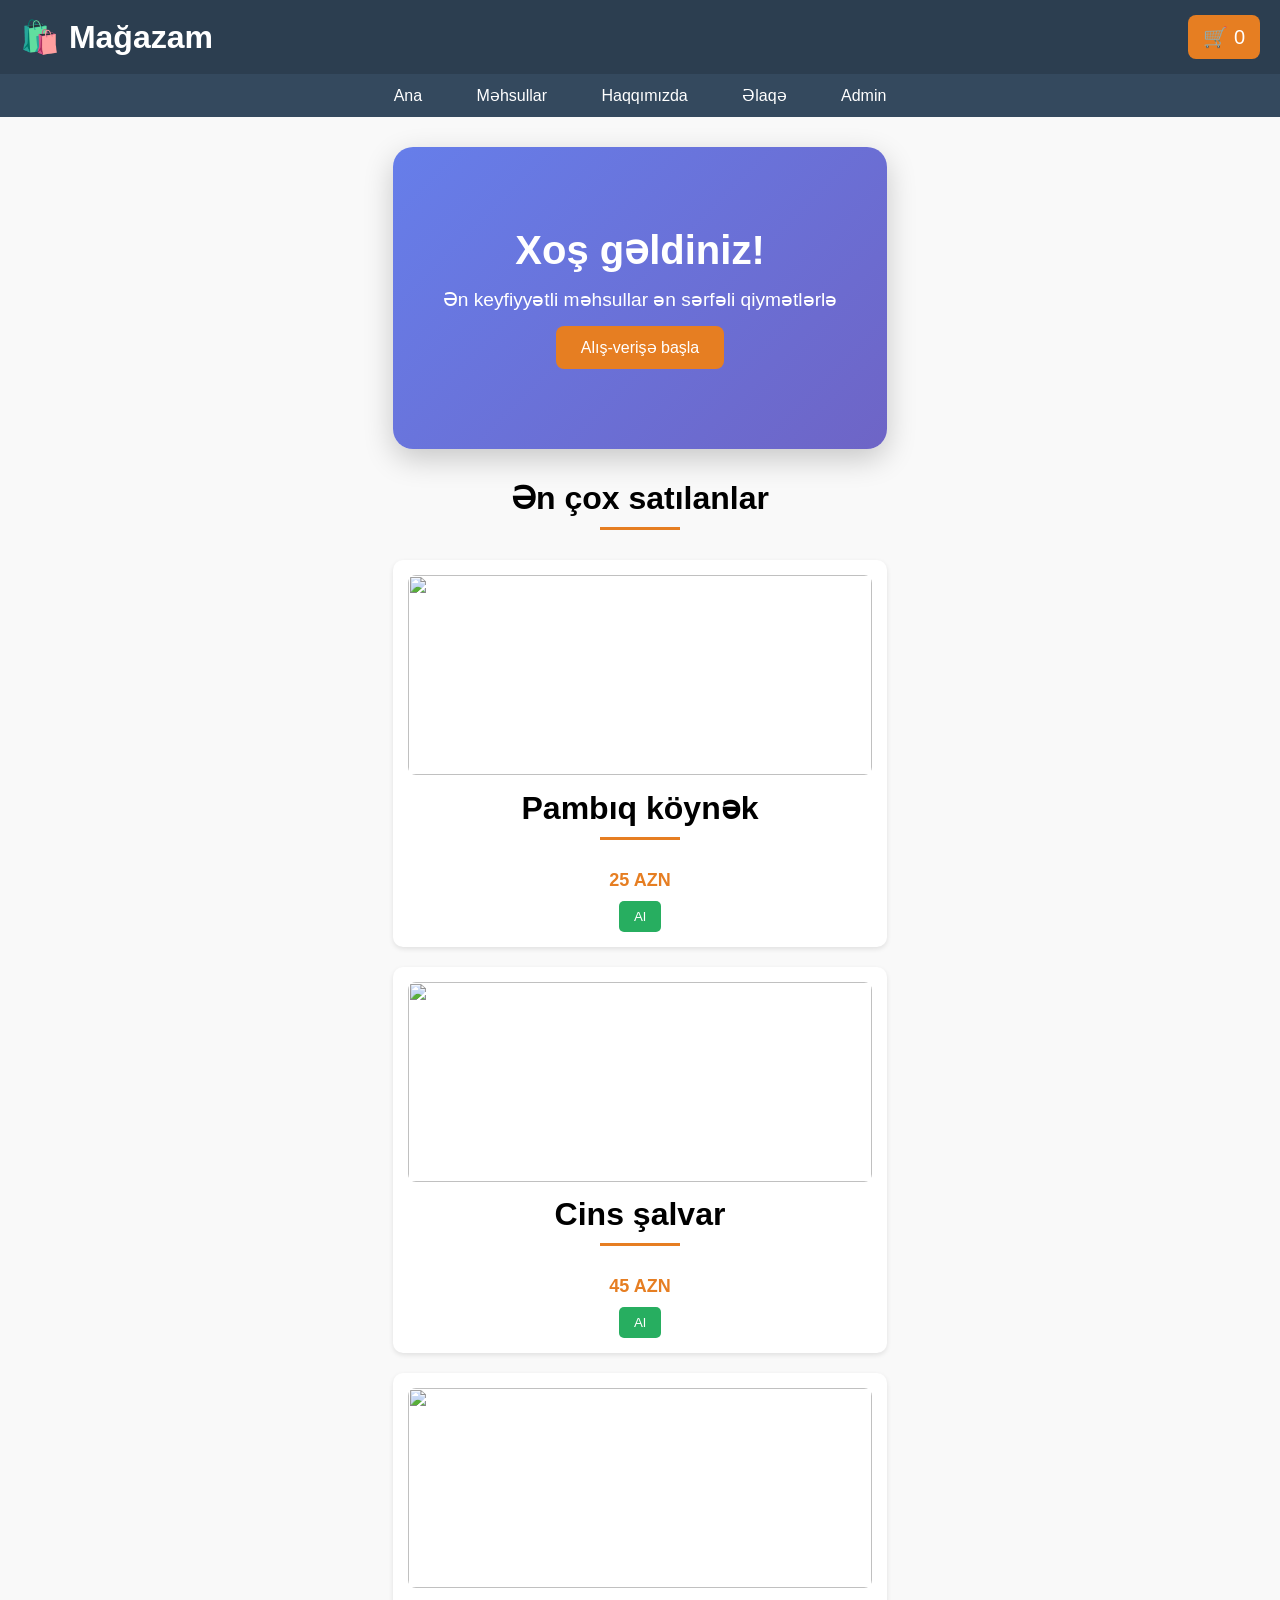
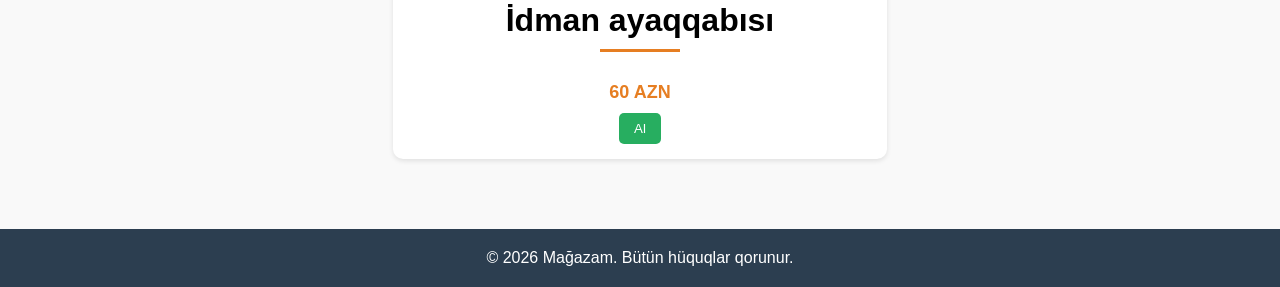
==== index.html @ 35009190 "magaza1.1 magaza1.1" ====
<!DOCTYPE html>
<html lang="az">
<head>
    <meta charset="UTF-8">
    <meta name="viewport" content="width=device-width, initial-scale=1.0">
    <title>Ana səhifə | Mağazam</title>
    <link rel="stylesheet" href="style.css">
</head>
<body>

<header>
    <h1>🛍️ Mağazam</h1>
    <button id="cartBtn" class="cart-icon">🛒 <span id="cartCount">0</span></button>
</header>

<nav>
    <a href="index.html">Ana</a>
    <a href="mehsullar.html">Məhsullar</a>
    <a href="haqqimda.html">Haqqımızda</a>
    <a href="elaqe.html">Əlaqə</a>
    <a href="admin.html">Admin</a>
</nav>

<main>
    <section class="hero">
        <h2>Xoş gəldiniz!</h2>
        <p>Ən keyfiyyətli məhsullar ən sərfəli qiymətlərlə</p>
        <a href="mehsullar.html" class="btn">Alış-verişə başla</a>
    </section>

    <section class="featured">
        <h3>Ən çox satılanlar</h3>
        <div id="featured-products" class="product-grid"></div>
    </section>
</main>

<footer>
    <p>&copy; 2026 Mağazam. Bütün hüquqlar qorunur.</p>
</footer>

<script src="config.js"></script>
<script src="data/products.js"></script>
<script src="script.js"></script>
</body>
</html>
---- style.css ----
* {
    margin: 0;
    padding: 0;
    box-sizing: border-box;
}

body {
    font-family: Arial, sans-serif;
    background: #f9f9f9;
    min-height: 100vh;
    display: flex;
    flex-direction: column;
}

header {
    background: #2c3e50;
    color: white;
    padding: 15px 20px;
    display: flex;
    justify-content: space-between;
    align-items: center;
    flex-wrap: wrap;
}

.cart-icon {
    background: #e67e22;
    border: none;
    color: white;
    font-size: 20px;
    padding: 10px 15px;
    border-radius: 8px;
    cursor: pointer;
}

nav {
    background: #34495e;
    padding: 12px;
    text-align: center;
}

nav a {
    color: white;
    text-decoration: none;
    margin: 0 15px;
    padding: 5px 10px;
}

nav a:hover {
    background: #e67e22;
    border-radius: 5px;
}

main {
    max-width: 1200px;
    margin: 30px auto;
    padding: 0 20px;
    flex: 1;
}

.hero {
    background: linear-gradient(135deg, #667eea 0%, #764ba2 100%);
    color: white;
    padding: 50px;
    text-align: center;
    border-radius: 15px;
    margin-bottom: 30px;
}

.btn {
    display: inline-block;
    background: #e67e22;
    color: white;
    padding: 12px 25px;
    text-decoration: none;
    border-radius: 8px;
    margin-top: 15px;
}

.product-grid {
    display: grid;
    grid-template-columns: repeat(auto-fill, minmax(250px, 1fr));
    gap: 20px;
    margin-top: 20px;
}

.product-card {
    background: white;
    border-radius: 10px;
    padding: 15px;
    box-shadow: 0 2px 5px rgba(0,0,0,0.1);
    text-align: center;
}

.product-card img {
    width: 100%;
    height: 200px;
    object-fit: cover;
    border-radius: 8px;
}

.product-card h3 {
    margin: 10px 0;
}

.product-card .price {
    color: #e67e22;
    font-size: 18px;
    font-weight: bold;
}

.product-card button {
    background: #27ae60;
    color: white;
    border: none;
    padding: 8px 15px;
    border-radius: 5px;
    cursor: pointer;
    margin-top: 10px;
}

.search-box {
    text-align: center;
    margin: 20px 0;
}

.search-box input {
    width: 100%;
    max-width: 400px;
    padding: 10px;
    font-size: 16px;
    border: 1px solid #ddd;
    border-radius: 8px;
}

.modal {
    display: none;
    position: fixed;
    z-index: 1000;
    left: 0;
    top: 0;
    width: 100%;
    height: 100%;
    background: rgba(0,0,0,0.5);
}

.modal-content {
    background: white;
    margin: 50px auto;
    padding: 20px;
    width: 90%;
    max-width: 500px;
    border-radius: 10px;
    max-height: 80%;
    overflow-y: auto;
}

.close {
    float: right;
    font-size: 28px;
    cursor: pointer;
}

.cart-item {
    display: flex;
    justify-content: space-between;
    padding: 10px 0;
    border-bottom: 1px solid #ddd;
}

.cart-total {
    text-align: right;
    margin-top: 15px;
    font-size: 18px;
}

#clearCartBtn {
    background: #e74c3c;
    color: white;
    border: none;
    padding: 10px;
    border-radius: 5px;
    width: 100%;
    margin-top: 15px;
    cursor: pointer;
}

.rating {
    margin-top: 10px;
}

.star {
    font-size: 20px;
    cursor: pointer;
    color: #ccc;
}

.star.selected {
    color: gold;
}

.review {
    background: #f1f1f1;
    padding: 8px;
    margin-top: 8px;
    border-radius: 5px;
    font-size: 14px;
}

footer {
    background: #2c3e50;
    color: white;
    text-align: center;
    padding: 20px;
    margin-top: 40px;
}

@media (max-width: 768px) {
    nav a {
        display: inline-block;
        margin: 5px;
    }
    
    .hero {
        padding: 30px;
    }
    
    .product-grid {
        grid-template-columns: repeat(auto-fill, minmax(180px, 1fr));
    }
}
/* ========== ANA SƏHİFƏ GÖZƏLLİYİ ========== */
.hero {
    background: linear-gradient(135deg, #667eea 0%, #764ba2 100%);
    background-size: 200% 200%;
    animation: gradientShift 5s ease infinite;
    color: white;
    padding: 80px 50px;
    text-align: center;
    border-radius: 20px;
    margin-bottom: 30px;
    box-shadow: 0 10px 30px rgba(0,0,0,0.2);
    transition: transform 0.3s;
}

.hero:hover {
    transform: scale(1.02);
}

@keyframes gradientShift {
    0% { background-position: 0% 50%; }
    50% { background-position: 100% 50%; }
    100% { background-position: 0% 50%; }
}

.hero h2 {
    font-size: 2.5rem;
    margin-bottom: 15px;
    animation: fadeInUp 1s;
}

.hero p {
    font-size: 1.2rem;
    animation: fadeInUp 1s 0.2s both;
}

.hero .btn {
    animation: fadeInUp 1s 0.4s both;
}

@keyframes fadeInUp {
    from {
        opacity: 0;
        transform: translateY(30px);
    }
    to {
        opacity: 1;
        transform: translateY(0);
    }
}

.featured h3 {
    text-align: center;
    font-size: 2rem;
    margin-bottom: 30px;
    position: relative;
}

.featured h3:after {
    content: '';
    display: block;
    width: 80px;
    height: 3px;
    background: #e67e22;
    margin: 10px auto;
}

.product-card {
    transition: transform 0.3s, box-shadow 0.3s;
}

.product-card:hover {
    transform: translateY(-5px);
    box-shadow: 0 10px 25px rgba(0,0,0,0.15);
}

.product-card button {
    transition: background 0.3s, transform 0.2s;
}

.product-card button:hover {
    background: #219a52;
    transform: scale(1.05);
}

/* Admin login */
#loginSection input {
    transition: all 0.3s;
}

#loginSection input:focus {
    outline: none;
    border: 1px solid #e67e22;
    box-shadow: 0 0 5px rgba(230,126,34,0.5);
}

#countdownDisplay {
    font-size: 18px;
    background: #f8d7da;
    padding: 10px;
    border-radius: 8px;
    text-align: center;
}

/* Responsive */
@media (max-width: 768px) {
    .hero h2 {
        font-size: 1.8rem;
    }
    .hero {
        padding: 40px 20px;
    }
}
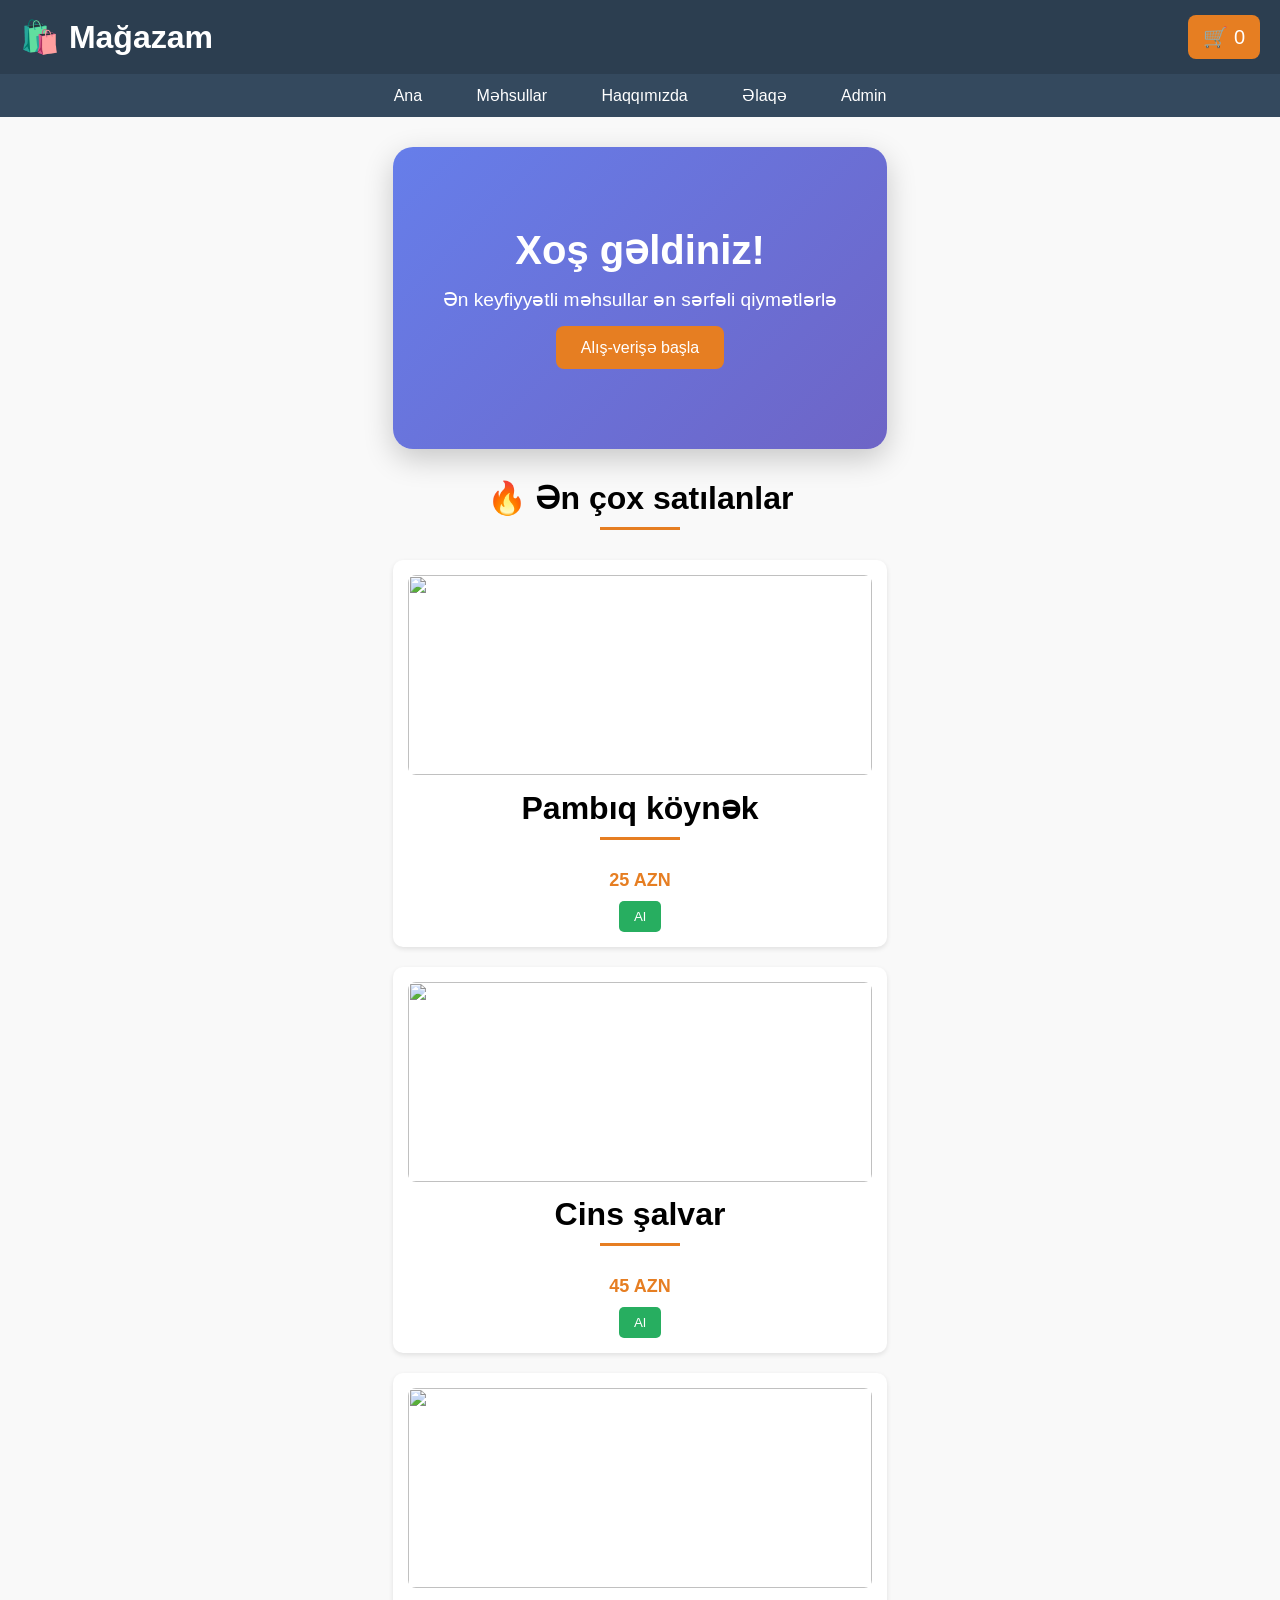
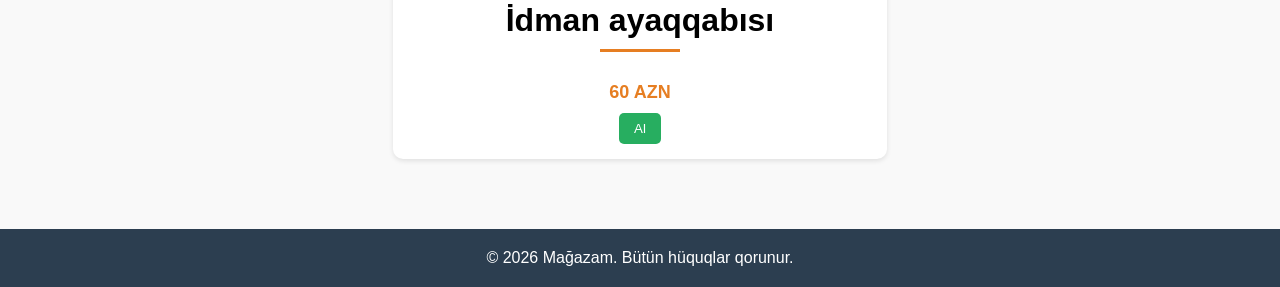
==== commit 7d167418: "duzelis 2 duzelis 2" ====
--- a/index.html
+++ b/index.html
@@ -29,7 +29,7 @@
     </section>
 
     <section class="featured">
-        <h3>Ən çox satılanlar</h3>
+        <h3>🔥 Ən çox satılanlar</h3>
         <div id="featured-products" class="product-grid"></div>
     </section>
 </main>
@@ -38,8 +38,6 @@
     <p>&copy; 2026 Mağazam. Bütün hüquqlar qorunur.</p>
 </footer>
 
-<script src="config.js"></script>
-<script src="data/products.js"></script>
 <script src="script.js"></script>
 </body>
-</html>+</html>
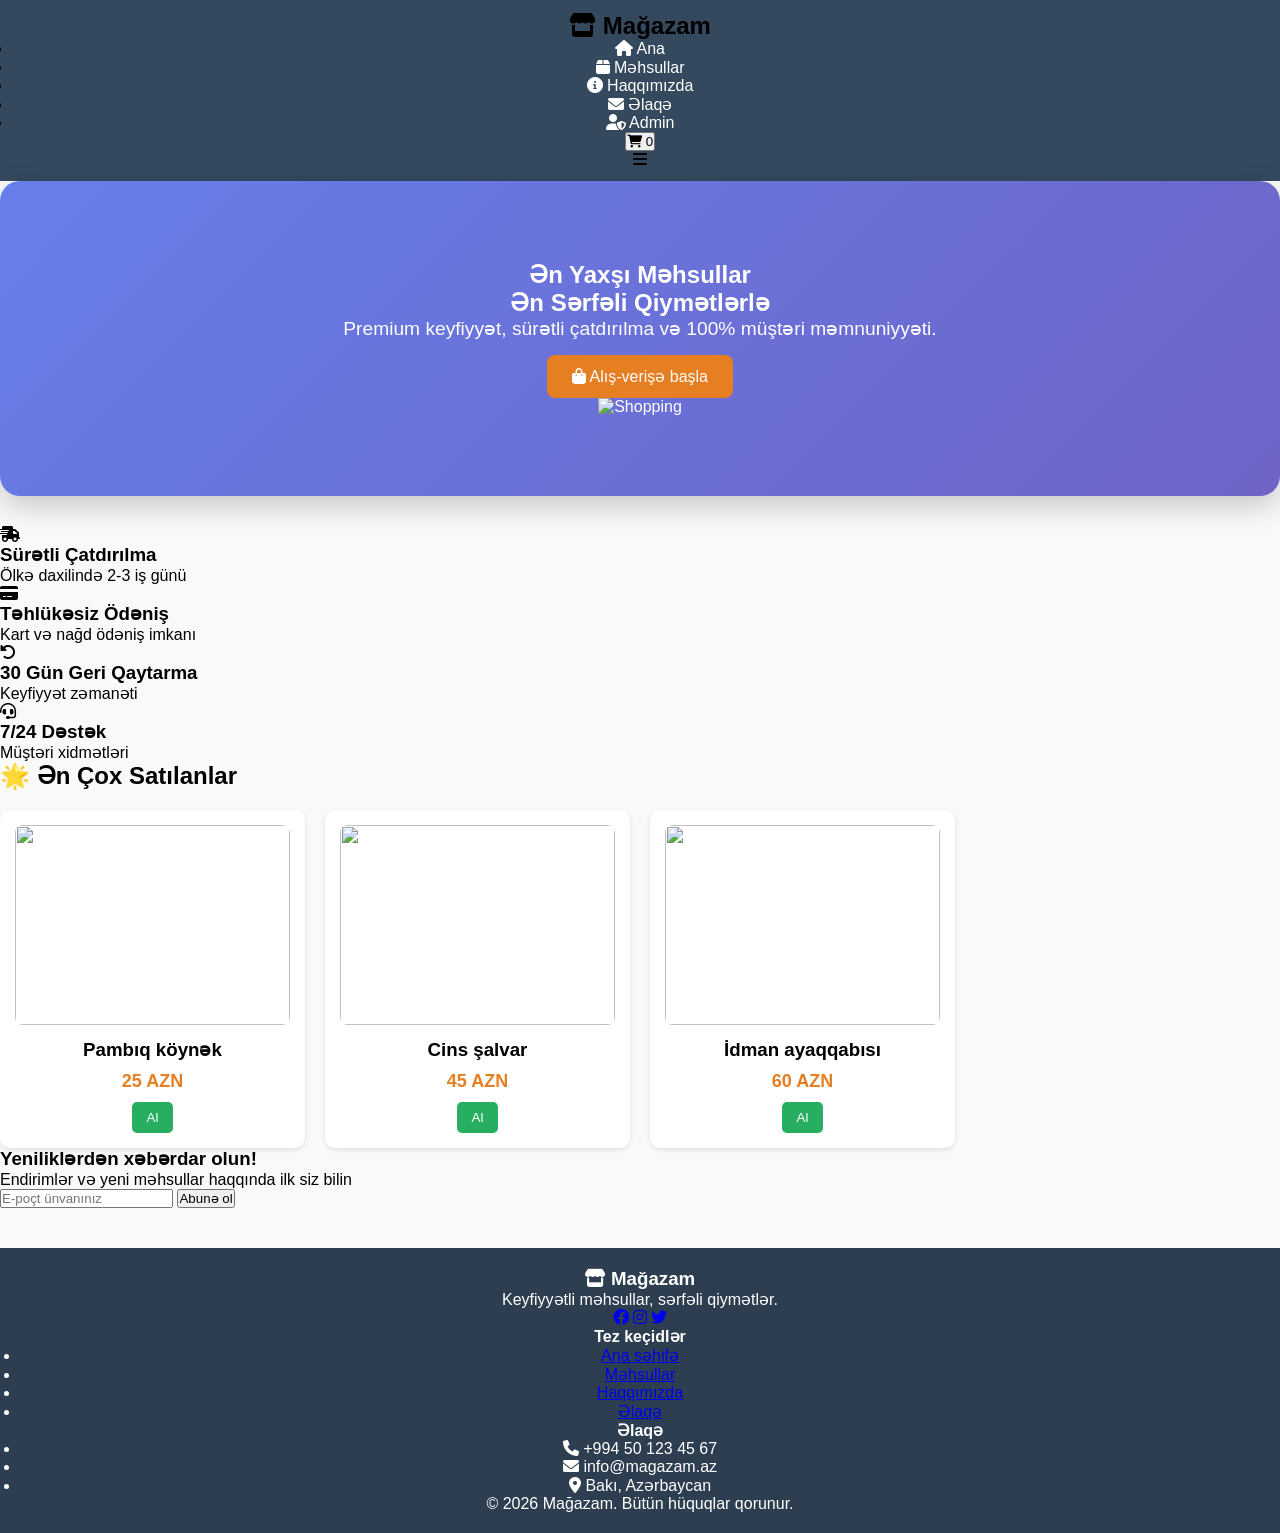
==== commit 3fa62016: "Update index.html 3" ====
--- a/index.html
+++ b/index.html
@@ -3,40 +3,148 @@
 <head>
     <meta charset="UTF-8">
     <meta name="viewport" content="width=device-width, initial-scale=1.0">
-    <title>Ana səhifə | Mağazam</title>
+    <title>Mağazam | Ən keyfiyyətli məhsullar</title>
     <link rel="stylesheet" href="style.css">
+    <link href="https://fonts.googleapis.com/css2?family=Poppins:wght@300;400;500;600;700&display=swap" rel="stylesheet">
+    <link rel="stylesheet" href="https://cdnjs.cloudflare.com/ajax/libs/font-awesome/6.0.0-beta3/css/all.min.css">
 </head>
 <body>
 
-<header>
-    <h1>🛍️ Mağazam</h1>
-    <button id="cartBtn" class="cart-icon">🛒 <span id="cartCount">0</span></button>
-</header>
-
-<nav>
-    <a href="index.html">Ana</a>
-    <a href="mehsullar.html">Məhsullar</a>
-    <a href="haqqimda.html">Haqqımızda</a>
-    <a href="elaqe.html">Əlaqə</a>
-    <a href="admin.html">Admin</a>
+<!-- Navbar -->
+<nav class="navbar">
+    <div class="container">
+        <div class="logo">
+            <h1><i class="fas fa-store"></i> Mağazam</h1>
+        </div>
+        <ul class="nav-links">
+            <li><a href="index.html" class="active"><i class="fas fa-home"></i> Ana</a></li>
+            <li><a href="mehsullar.html"><i class="fas fa-box"></i> Məhsullar</a></li>
+            <li><a href="haqqimda.html"><i class="fas fa-info-circle"></i> Haqqımızda</a></li>
+            <li><a href="elaqe.html"><i class="fas fa-envelope"></i> Əlaqə</a></li>
+            <li><a href="admin.html"><i class="fas fa-user-shield"></i> Admin</a></li>
+        </ul>
+        <div class="cart-icon-container">
+            <button id="cartBtn" class="cart-btn">
+                <i class="fas fa-shopping-cart"></i>
+                <span id="cartCount" class="cart-count">0</span>
+            </button>
+        </div>
+        <div class="menu-toggle" id="mobile-menu">
+            <i class="fas fa-bars"></i>
+        </div>
+    </div>
 </nav>
 
-<main>
-    <section class="hero">
-        <h2>Xoş gəldiniz!</h2>
-        <p>Ən keyfiyyətli məhsullar ən sərfəli qiymətlərlə</p>
-        <a href="mehsullar.html" class="btn">Alış-verişə başla</a>
-    </section>
+<!-- Hero Section -->
+<section class="hero">
+    <div class="container">
+        <div class="hero-content">
+            <h1>Ən Yaxşı Məhsullar<br><span>Ən Sərfəli Qiymətlərlə</span></h1>
+            <p>Premium keyfiyyət, sürətli çatdırılma və 100% müştəri məmnuniyyəti.</p>
+            <a href="mehsullar.html" class="btn btn-primary"><i class="fas fa-shopping-bag"></i> Alış-verişə başla</a>
+        </div>
+        <div class="hero-image">
+            <img src="https://cdn-icons-png.flaticon.com/512/3159/3159339.png" alt="Shopping">
+        </div>
+    </div>
+</section>
 
-    <section class="featured">
-        <h3>🔥 Ən çox satılanlar</h3>
+<!-- Features -->
+<section class="features">
+    <div class="container">
+        <div class="feature-box">
+            <i class="fas fa-truck-fast"></i>
+            <h3>Sürətli Çatdırılma</h3>
+            <p>Ölkə daxilində 2-3 iş günü</p>
+        </div>
+        <div class="feature-box">
+            <i class="fas fa-credit-card"></i>
+            <h3>Təhlükəsiz Ödəniş</h3>
+            <p>Kart və nağd ödəniş imkanı</p>
+        </div>
+        <div class="feature-box">
+            <i class="fas fa-undo-alt"></i>
+            <h3>30 Gün Geri Qaytarma</h3>
+            <p>Keyfiyyət zəmanəti</p>
+        </div>
+        <div class="feature-box">
+            <i class="fas fa-headset"></i>
+            <h3>7/24 Dəstək</h3>
+            <p>Müştəri xidmətləri</p>
+        </div>
+    </div>
+</section>
+
+<!-- Featured Products -->
+<section class="featured-products">
+    <div class="container">
+        <h2 class="section-title">🌟 Ən Çox Satılanlar</h2>
         <div id="featured-products" class="product-grid"></div>
-    </section>
-</main>
+    </div>
+</section>
 
-<footer>
-    <p>&copy; 2026 Mağazam. Bütün hüquqlar qorunur.</p>
+<!-- Newsletter -->
+<section class="newsletter">
+    <div class="container">
+        <h3>Yeniliklərdən xəbərdar olun!</h3>
+        <p>Endirimlər və yeni məhsullar haqqında ilk siz bilin</p>
+        <div class="newsletter-form">
+            <input type="email" placeholder="E-poçt ünvanınız" id="newsletterEmail">
+            <button id="newsletterBtn">Abunə ol</button>
+        </div>
+    </div>
+</section>
+
+<!-- Footer -->
+<footer class="footer">
+    <div class="container">
+        <div class="footer-content">
+            <div class="footer-section">
+                <h3><i class="fas fa-store"></i> Mağazam</h3>
+                <p>Keyfiyyətli məhsullar, sərfəli qiymətlər.</p>
+                <div class="social-links">
+                    <a href="#"><i class="fab fa-facebook"></i></a>
+                    <a href="#"><i class="fab fa-instagram"></i></a>
+                    <a href="#"><i class="fab fa-twitter"></i></a>
+                </div>
+            </div>
+            <div class="footer-section">
+                <h4>Tez keçidlər</h4>
+                <ul>
+                    <li><a href="index.html">Ana səhifə</a></li>
+                    <li><a href="mehsullar.html">Məhsullar</a></li>
+                    <li><a href="haqqimda.html">Haqqımızda</a></li>
+                    <li><a href="elaqe.html">Əlaqə</a></li>
+                </ul>
+            </div>
+            <div class="footer-section">
+                <h4>Əlaqə</h4>
+                <ul>
+                    <li><i class="fas fa-phone"></i> +994 50 123 45 67</li>
+                    <li><i class="fas fa-envelope"></i> info@magazam.az</li>
+                    <li><i class="fas fa-map-marker-alt"></i> Bakı, Azərbaycan</li>
+                </ul>
+            </div>
+        </div>
+        <div class="footer-bottom">
+            <p>&copy; 2026 Mağazam. Bütün hüquqlar qorunur.</p>
+        </div>
+    </div>
 </footer>
+
+<!-- Cart Modal -->
+<div id="cartModal" class="modal">
+    <div class="modal-content">
+        <span class="close">&times;</span>
+        <h3><i class="fas fa-shopping-cart"></i> Səbətim</h3>
+        <div id="cart-items"></div>
+        <div class="cart-total">
+            <strong>Cəmi: <span id="cartTotal">0</span> AZN</strong>
+        </div>
+        <button id="clearCartBtn" class="btn-clear"><i class="fas fa-trash"></i> Səbəti təmizlə</button>
+        <button id="checkoutBtn" class="btn-checkout"><i class="fas fa-credit-card"></i> Sifarişi tamamla</button>
+    </div>
+</div>
 
 <script src="script.js"></script>
 </body>
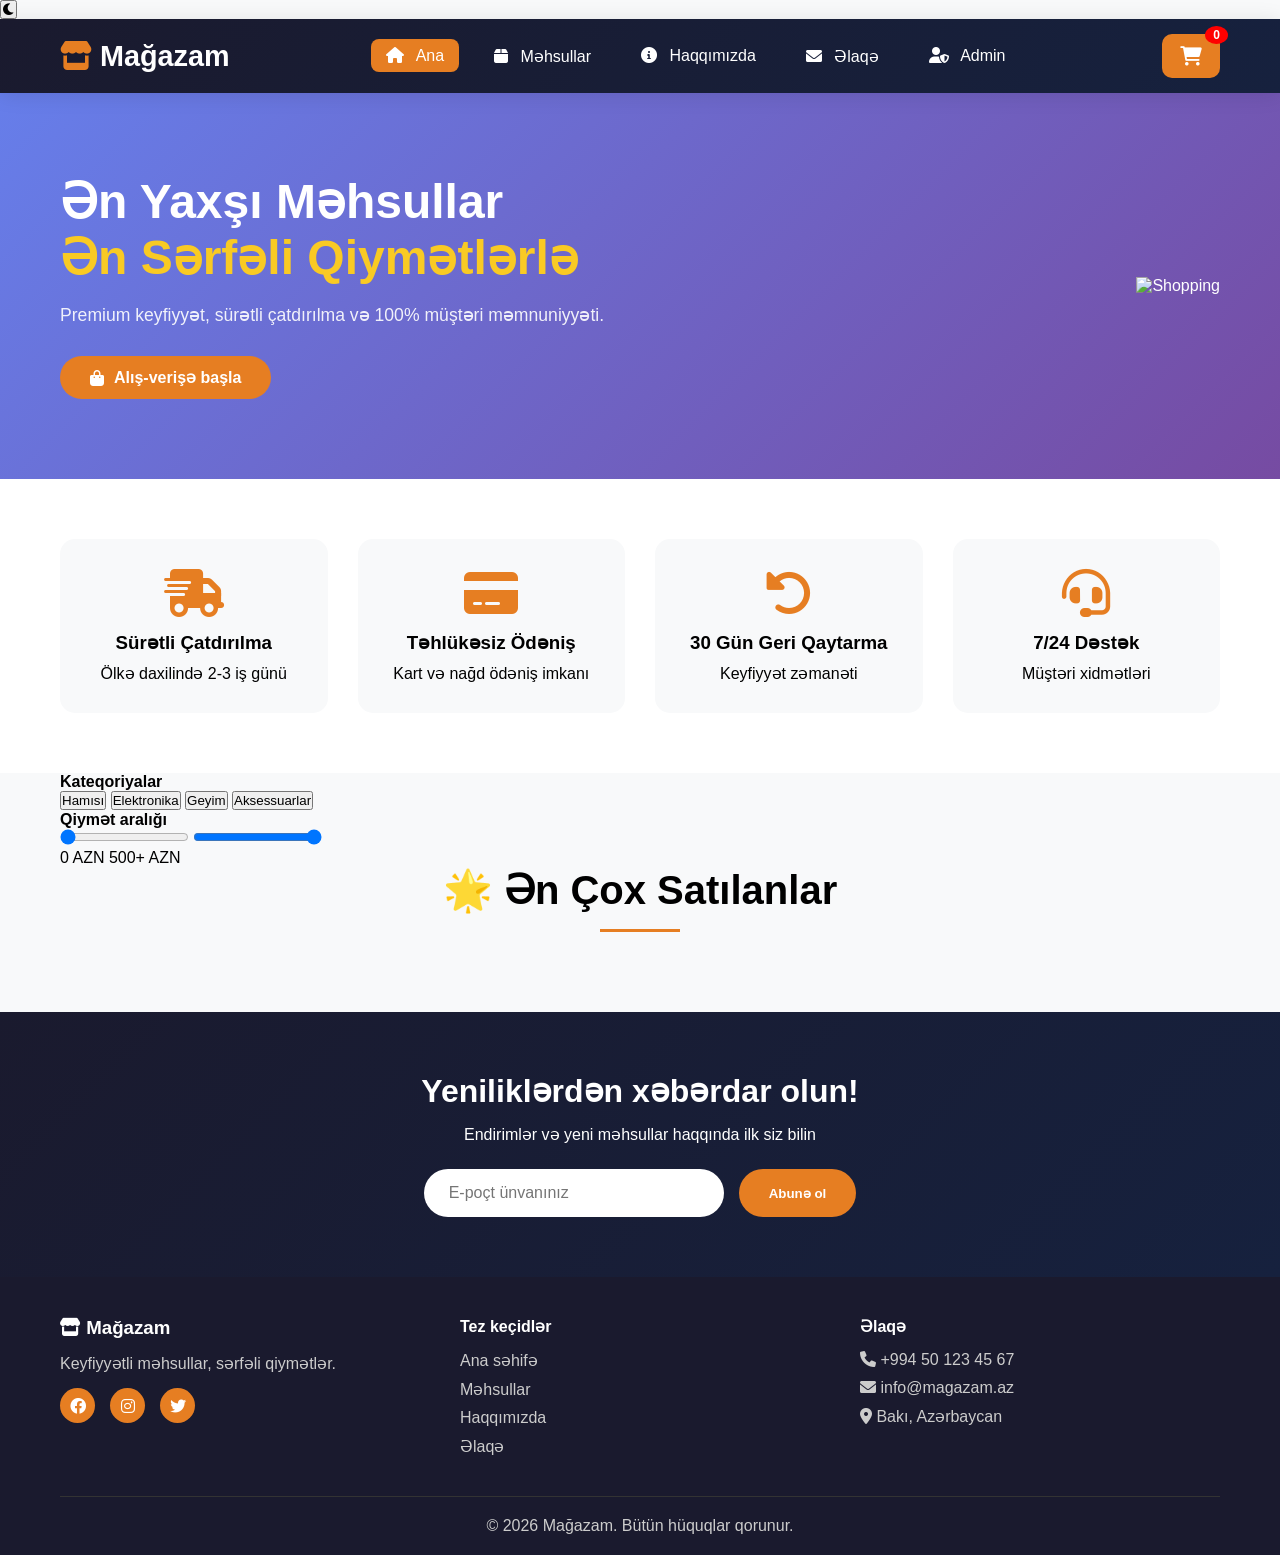
==== commit a6933746: "Update index.html 4" ====
--- a/index.html
+++ b/index.html
@@ -2,13 +2,22 @@
 <html lang="az">
 <head>
     <meta charset="UTF-8">
-    <meta name="viewport" content="width=device-width, initial-scale=1.0">
+    <meta name="viewport" content="width=device-width, initial-scale=1.0, viewport-fit=cover">
     <title>Mağazam | Ən keyfiyyətli məhsullar</title>
     <link rel="stylesheet" href="style.css">
     <link href="https://fonts.googleapis.com/css2?family=Poppins:wght@300;400;500;600;700&display=swap" rel="stylesheet">
     <link rel="stylesheet" href="https://cdnjs.cloudflare.com/ajax/libs/font-awesome/6.0.0-beta3/css/all.min.css">
+    <link rel="manifest" href="manifest.json">
+    <meta name="theme-color" content="#1a1a2e">
 </head>
 <body>
+
+<!-- Dark Mode Toggle -->
+<div class="dark-mode-toggle">
+    <button id="darkModeBtn" class="dark-mode-btn">
+        <i class="fas fa-moon"></i>
+    </button>
+</div>
 
 <!-- Navbar -->
 <nav class="navbar">
@@ -71,6 +80,34 @@
             <i class="fas fa-headset"></i>
             <h3>7/24 Dəstək</h3>
             <p>Müştəri xidmətləri</p>
+        </div>
+    </div>
+</section>
+
+<!-- Filter Section -->
+<section class="filter-section">
+    <div class="container">
+        <div class="filter-wrapper">
+            <div class="category-filters">
+                <h4>Kateqoriyalar</h4>
+                <div class="filter-buttons">
+                    <button class="filter-btn active" data-category="all">Hamısı</button>
+                    <button class="filter-btn" data-category="electronics">Elektronika</button>
+                    <button class="filter-btn" data-category="clothing">Geyim</button>
+                    <button class="filter-btn" data-category="accessories">Aksessuarlar</button>
+                </div>
+            </div>
+            <div class="price-filter">
+                <h4>Qiymət aralığı</h4>
+                <div class="price-range">
+                    <input type="range" id="priceMin" min="0" max="500" value="0">
+                    <input type="range" id="priceMax" min="0" max="500" value="500">
+                    <div class="price-values">
+                        <span>0 AZN</span>
+                        <span>500+ AZN</span>
+                    </div>
+                </div>
+            </div>
         </div>
     </div>
 </section>
@@ -146,6 +183,14 @@
     </div>
 </div>
 
+<!-- Toast Container -->
+<div id="toast" class="toast"></div>
+
+<!-- Loading Spinner -->
+<div id="loadingSpinner" class="loading-spinner" style="display: none;">
+    <div class="spinner"></div>
+</div>
+
 <script src="script.js"></script>
 </body>
 </html>
--- a/style.css
+++ b/style.css
@@ -5,306 +5,260 @@
 }
 
 body {
-    font-family: Arial, sans-serif;
-    background: #f9f9f9;
-    min-height: 100vh;
-    display: flex;
-    flex-direction: column;
-}
-
-header {
-    background: #2c3e50;
-    color: white;
-    padding: 15px 20px;
+    font-family: 'Poppins', sans-serif;
+    background: #f8f9fa;
+    overflow-x: hidden;
+}
+
+.container {
+    max-width: 1200px;
+    margin: 0 auto;
+    padding: 0 20px;
+}
+
+/* ========== NAVBAR ========== */
+.navbar {
+    background: linear-gradient(135deg, #1a1a2e 0%, #16213e 100%);
+    padding: 15px 0;
+    position: sticky;
+    top: 0;
+    z-index: 1000;
+    box-shadow: 0 2px 20px rgba(0,0,0,0.1);
+}
+
+.navbar .container {
     display: flex;
     justify-content: space-between;
     align-items: center;
     flex-wrap: wrap;
 }
 
-.cart-icon {
+.logo h1 {
+    color: #fff;
+    font-size: 1.8rem;
+}
+
+.logo i {
+    color: #e67e22;
+}
+
+.nav-links {
+    display: flex;
+    list-style: none;
+    gap: 20px;
+}
+
+.nav-links a {
+    color: #fff;
+    text-decoration: none;
+    font-weight: 500;
+    transition: 0.3s;
+    padding: 8px 15px;
+    border-radius: 8px;
+}
+
+.nav-links a:hover, .nav-links a.active {
     background: #e67e22;
-    border: none;
-    color: white;
-    font-size: 20px;
-    padding: 10px 15px;
-    border-radius: 8px;
-    cursor: pointer;
-}
-
-nav {
-    background: #34495e;
-    padding: 12px;
-    text-align: center;
-}
-
-nav a {
-    color: white;
-    text-decoration: none;
-    margin: 0 15px;
-    padding: 5px 10px;
-}
-
-nav a:hover {
+    color: #fff;
+}
+
+.nav-links i {
+    margin-right: 8px;
+}
+
+.cart-btn {
     background: #e67e22;
-    border-radius: 5px;
-}
-
-main {
-    max-width: 1200px;
-    margin: 30px auto;
-    padding: 0 20px;
-    flex: 1;
-}
-
+    border: none;
+    padding: 12px 18px;
+    border-radius: 10px;
+    cursor: pointer;
+    position: relative;
+    transition: 0.3s;
+}
+
+.cart-btn i {
+    color: white;
+    font-size: 1.2rem;
+}
+
+.cart-count {
+    position: absolute;
+    top: -8px;
+    right: -8px;
+    background: red;
+    color: white;
+    border-radius: 50%;
+    padding: 2px 8px;
+    font-size: 12px;
+    font-weight: bold;
+}
+
+.menu-toggle {
+    display: none;
+    font-size: 1.8rem;
+    color: white;
+    cursor: pointer;
+}
+
+/* ========== HERO SECTION ========== */
 .hero {
     background: linear-gradient(135deg, #667eea 0%, #764ba2 100%);
-    color: white;
-    padding: 50px;
-    text-align: center;
+    padding: 80px 0;
+    color: white;
+}
+
+.hero .container {
+    display: flex;
+    align-items: center;
+    justify-content: space-between;
+    gap: 50px;
+}
+
+.hero-content h1 {
+    font-size: 3rem;
+    margin-bottom: 20px;
+}
+
+.hero-content h1 span {
+    color: #f9ca24;
+}
+
+.hero-content p {
+    font-size: 1.1rem;
+    margin-bottom: 30px;
+    opacity: 0.9;
+}
+
+.btn-primary {
+    background: #e67e22;
+    color: white;
+    padding: 12px 30px;
+    border-radius: 30px;
+    text-decoration: none;
+    font-weight: 600;
+    display: inline-flex;
+    align-items: center;
+    gap: 10px;
+    transition: 0.3s;
+}
+
+.btn-primary:hover {
+    background: #d35400;
+    transform: scale(1.05);
+}
+
+.hero-image img {
+    width: 350px;
+    animation: float 3s ease-in-out infinite;
+}
+
+@keyframes float {
+    0% { transform: translateY(0px); }
+    50% { transform: translateY(-20px); }
+    100% { transform: translateY(0px); }
+}
+
+/* ========== FEATURES ========== */
+.features {
+    padding: 60px 0;
+    background: white;
+}
+
+.features .container {
+    display: grid;
+    grid-template-columns: repeat(auto-fit, minmax(250px, 1fr));
+    gap: 30px;
+}
+
+.feature-box {
+    text-align: center;
+    padding: 30px;
+    background: #f8f9fa;
     border-radius: 15px;
-    margin-bottom: 30px;
-}
-
-.btn {
-    display: inline-block;
-    background: #e67e22;
-    color: white;
-    padding: 12px 25px;
-    text-decoration: none;
-    border-radius: 8px;
-    margin-top: 15px;
-}
-
-.product-grid {
-    display: grid;
-    grid-template-columns: repeat(auto-fill, minmax(250px, 1fr));
-    gap: 20px;
-    margin-top: 20px;
-}
-
-.product-card {
-    background: white;
-    border-radius: 10px;
-    padding: 15px;
-    box-shadow: 0 2px 5px rgba(0,0,0,0.1);
-    text-align: center;
-}
-
-.product-card img {
-    width: 100%;
-    height: 200px;
-    object-fit: cover;
-    border-radius: 8px;
-}
-
-.product-card h3 {
-    margin: 10px 0;
-}
-
-.product-card .price {
+    transition: 0.3s;
+}
+
+.feature-box:hover {
+    transform: translateY(-10px);
+    box-shadow: 0 10px 30px rgba(0,0,0,0.1);
+}
+
+.feature-box i {
+    font-size: 3rem;
     color: #e67e22;
-    font-size: 18px;
-    font-weight: bold;
-}
-
-.product-card button {
-    background: #27ae60;
-    color: white;
-    border: none;
-    padding: 8px 15px;
-    border-radius: 5px;
-    cursor: pointer;
-    margin-top: 10px;
-}
-
-.search-box {
-    text-align: center;
-    margin: 20px 0;
-}
-
-.search-box input {
-    width: 100%;
-    max-width: 400px;
-    padding: 10px;
-    font-size: 16px;
-    border: 1px solid #ddd;
-    border-radius: 8px;
-}
-
-.modal {
-    display: none;
-    position: fixed;
-    z-index: 1000;
-    left: 0;
-    top: 0;
-    width: 100%;
-    height: 100%;
-    background: rgba(0,0,0,0.5);
-}
-
-.modal-content {
-    background: white;
-    margin: 50px auto;
-    padding: 20px;
-    width: 90%;
-    max-width: 500px;
-    border-radius: 10px;
-    max-height: 80%;
-    overflow-y: auto;
-}
-
-.close {
-    float: right;
-    font-size: 28px;
-    cursor: pointer;
-}
-
-.cart-item {
-    display: flex;
-    justify-content: space-between;
-    padding: 10px 0;
-    border-bottom: 1px solid #ddd;
-}
-
-.cart-total {
-    text-align: right;
-    margin-top: 15px;
-    font-size: 18px;
-}
-
-#clearCartBtn {
-    background: #e74c3c;
-    color: white;
-    border: none;
-    padding: 10px;
-    border-radius: 5px;
-    width: 100%;
-    margin-top: 15px;
-    cursor: pointer;
-}
-
-.rating {
-    margin-top: 10px;
-}
-
-.star {
-    font-size: 20px;
-    cursor: pointer;
-    color: #ccc;
-}
-
-.star.selected {
-    color: gold;
-}
-
-.review {
-    background: #f1f1f1;
-    padding: 8px;
-    margin-top: 8px;
-    border-radius: 5px;
-    font-size: 14px;
-}
-
-footer {
-    background: #2c3e50;
-    color: white;
-    text-align: center;
-    padding: 20px;
-    margin-top: 40px;
-}
-
-@media (max-width: 768px) {
-    nav a {
-        display: inline-block;
-        margin: 5px;
-    }
-    
-    .hero {
-        padding: 30px;
-    }
-    
-    .product-grid {
-        grid-template-columns: repeat(auto-fill, minmax(180px, 1fr));
-    }
-}
-/* ========== ANA SƏHİFƏ GÖZƏLLİYİ ========== */
-.hero {
-    background: linear-gradient(135deg, #667eea 0%, #764ba2 100%);
-    background-size: 200% 200%;
-    animation: gradientShift 5s ease infinite;
-    color: white;
-    padding: 80px 50px;
-    text-align: center;
-    border-radius: 20px;
-    margin-bottom: 30px;
-    box-shadow: 0 10px 30px rgba(0,0,0,0.2);
-    transition: transform 0.3s;
-}
-
-.hero:hover {
-    transform: scale(1.02);
-}
-
-@keyframes gradientShift {
-    0% { background-position: 0% 50%; }
-    50% { background-position: 100% 50%; }
-    100% { background-position: 0% 50%; }
-}
-
-.hero h2 {
+    margin-bottom: 15px;
+}
+
+.feature-box h3 {
+    margin-bottom: 10px;
+}
+
+/* ========== PRODUCTS ========== */
+.section-title {
+    text-align: center;
     font-size: 2.5rem;
-    margin-bottom: 15px;
-    animation: fadeInUp 1s;
-}
-
-.hero p {
-    font-size: 1.2rem;
-    animation: fadeInUp 1s 0.2s both;
-}
-
-.hero .btn {
-    animation: fadeInUp 1s 0.4s both;
-}
-
-@keyframes fadeInUp {
-    from {
-        opacity: 0;
-        transform: translateY(30px);
-    }
-    to {
-        opacity: 1;
-        transform: translateY(0);
-    }
-}
-
-.featured h3 {
-    text-align: center;
-    font-size: 2rem;
-    margin-bottom: 30px;
+    margin-bottom: 40px;
     position: relative;
 }
 
-.featured h3:after {
+.section-title:after {
     content: '';
     display: block;
     width: 80px;
     height: 3px;
     background: #e67e22;
-    margin: 10px auto;
+    margin: 15px auto;
+}
+
+.product-grid {
+    display: grid;
+    grid-template-columns: repeat(auto-fill, minmax(280px, 1fr));
+    gap: 30px;
+    margin: 40px 0;
 }
 
 .product-card {
-    transition: transform 0.3s, box-shadow 0.3s;
+    background: white;
+    border-radius: 15px;
+    overflow: hidden;
+    box-shadow: 0 5px 20px rgba(0,0,0,0.08);
+    transition: 0.3s;
+    text-align: center;
+    padding: 20px;
 }
 
 .product-card:hover {
     transform: translateY(-5px);
-    box-shadow: 0 10px 25px rgba(0,0,0,0.15);
+    box-shadow: 0 15px 35px rgba(0,0,0,0.15);
+}
+
+.product-card img {
+    width: 100%;
+    height: 220px;
+    object-fit: cover;
+    border-radius: 10px;
+}
+
+.product-card h3 {
+    margin: 15px 0 10px;
+    font-size: 1.2rem;
+}
+
+.product-card .price {
+    color: #e67e22;
+    font-size: 1.3rem;
+    font-weight: bold;
+    margin-bottom: 15px;
 }
 
 .product-card button {
-    transition: background 0.3s, transform 0.2s;
+    background: #27ae60;
+    color: white;
+    border: none;
+    padding: 10px 20px;
+    border-radius: 25px;
+    cursor: pointer;
+    transition: 0.3s;
 }
 
 .product-card button:hover {
@@ -312,31 +266,485 @@
     transform: scale(1.05);
 }
 
-/* Admin login */
-#loginSection input {
-    transition: all 0.3s;
-}
-
-#loginSection input:focus {
-    outline: none;
-    border: 1px solid #e67e22;
-    box-shadow: 0 0 5px rgba(230,126,34,0.5);
-}
-
-#countdownDisplay {
-    font-size: 18px;
-    background: #f8d7da;
+/* ========== NEWSLETTER ========== */
+.newsletter {
+    background: linear-gradient(135deg, #1a1a2e 0%, #16213e 100%);
+    padding: 60px 0;
+    text-align: center;
+    color: white;
+}
+
+.newsletter h3 {
+    font-size: 2rem;
+    margin-bottom: 15px;
+}
+
+.newsletter-form {
+    display: flex;
+    justify-content: center;
+    gap: 15px;
+    margin-top: 25px;
+    flex-wrap: wrap;
+}
+
+.newsletter-form input {
+    padding: 15px 25px;
+    width: 300px;
+    border: none;
+    border-radius: 30px;
+    font-size: 1rem;
+}
+
+.newsletter-form button {
+    background: #e67e22;
+    color: white;
+    border: none;
+    padding: 15px 30px;
+    border-radius: 30px;
+    cursor: pointer;
+    font-weight: bold;
+    transition: 0.3s;
+}
+
+/* ========== FOOTER ========== */
+.footer {
+    background: #1a1a2e;
+    color: #ccc;
+    padding: 40px 0 20px;
+}
+
+.footer-content {
+    display: grid;
+    grid-template-columns: repeat(auto-fit, minmax(250px, 1fr));
+    gap: 40px;
+    margin-bottom: 30px;
+}
+
+.footer-section h3, .footer-section h4 {
+    color: white;
+    margin-bottom: 15px;
+}
+
+.footer-section ul {
+    list-style: none;
+}
+
+.footer-section ul li {
+    margin-bottom: 10px;
+}
+
+.footer-section a {
+    color: #ccc;
+    text-decoration: none;
+}
+
+.social-links {
+    display: flex;
+    gap: 15px;
+    margin-top: 15px;
+}
+
+.social-links a {
+    background: #e67e22;
+    width: 35px;
+    height: 35px;
+    display: flex;
+    align-items: center;
+    justify-content: center;
+    border-radius: 50%;
+    color: white;
+    transition: 0.3s;
+}
+
+.footer-bottom {
+    text-align: center;
+    padding-top: 20px;
+    border-top: 1px solid #333;
+}
+
+/* ========== MODAL (SƏBƏT) ========== */
+.modal {
+    display: none;
+    position: fixed;
+    z-index: 2000;
+    left: 0;
+    top: 0;
+    width: 100%;
+    height: 100%;
+    background: rgba(0,0,0,0.6);
+}
+
+.modal-content {
+    background: white;
+    width: 90%;
+    max-width: 500px;
+    margin: 80px auto;
+    padding: 25px;
+    border-radius: 20px;
+    max-height: 80%;
+    overflow-y: auto;
+}
+
+.close {
+    float: right;
+    font-size: 28px;
+    cursor: pointer;
+}
+
+.cart-item {
+    display: flex;
+    justify-content: space-between;
+    padding: 12px 0;
+    border-bottom: 1px solid #eee;
+}
+
+.cart-total {
+    text-align: right;
+    margin: 15px 0;
+    font-size: 1.2rem;
+}
+
+.btn-clear {
+    background: #e74c3c;
+    color: white;
+    border: none;
     padding: 10px;
     border-radius: 8px;
-    text-align: center;
-}
-
-/* Responsive */
+    width: 100%;
+    margin-bottom: 10px;
+    cursor: pointer;
+}
+
+.btn-checkout {
+    background: #27ae60;
+    color: white;
+    border: none;
+    padding: 12px;
+    border-radius: 8px;
+    width: 100%;
+    cursor: pointer;
+    font-weight: bold;
+}
+
+/* ========== ADMIN PANEL ========== */
+.admin-container {
+    max-width: 1000px;
+    margin: 40px auto;
+    padding: 0 20px;
+}
+
+.admin-login-card {
+    display: flex;
+    justify-content: center;
+    align-items: center;
+    min-height: 60vh;
+}
+
+.admin-login-box {
+    background: white;
+    padding: 40px;
+    border-radius: 20px;
+    box-shadow: 0 10px 40px rgba(0,0,0,0.1);
+    text-align: center;
+    width: 100%;
+    max-width: 400px;
+}
+
+.admin-icon {
+    font-size: 4rem;
+    color: #e67e22;
+    margin-bottom: 20px;
+}
+
+.input-group {
+    display: flex;
+    align-items: center;
+    background: #f0f0f0;
+    border-radius: 10px;
+    margin: 15px 0;
+    padding: 5px 15px;
+}
+
+.input-group i {
+    color: #999;
+    margin-right: 10px;
+}
+
+.input-group input {
+    border: none;
+    background: none;
+    padding: 15px 0;
+    width: 100%;
+    outline: none;
+}
+
+.btn-login {
+    background: #e67e22;
+    color: white;
+    border: none;
+    padding: 12px;
+    border-radius: 10px;
+    width: 100%;
+    font-size: 1rem;
+    cursor: pointer;
+    margin-top: 10px;
+}
+
+.admin-panel {
+    background: white;
+    border-radius: 20px;
+    padding: 30px;
+    box-shadow: 0 10px 40px rgba(0,0,0,0.1);
+}
+
+.admin-header {
+    display: flex;
+    justify-content: space-between;
+    align-items: center;
+    margin-bottom: 30px;
+    padding-bottom: 20px;
+    border-bottom: 2px solid #eee;
+}
+
+.btn-logout {
+    background: #e74c3c;
+    color: white;
+    border: none;
+    padding: 10px 20px;
+    border-radius: 8px;
+    cursor: pointer;
+}
+
+.admin-card {
+    background: #f8f9fa;
+    border-radius: 15px;
+    padding: 25px;
+    margin-bottom: 30px;
+}
+
+.admin-card h3 {
+    margin-bottom: 20px;
+    color: #1a1a2e;
+}
+
+.form-group {
+    margin-bottom: 15px;
+}
+
+.form-group label {
+    display: block;
+    margin-bottom: 5px;
+    font-weight: 500;
+}
+
+.form-group input {
+    width: 100%;
+    padding: 12px;
+    border: 1px solid #ddd;
+    border-radius: 8px;
+}
+
+.btn-add {
+    background: #27ae60;
+    color: white;
+    border: none;
+    padding: 12px 25px;
+    border-radius: 8px;
+    cursor: pointer;
+    width: 100%;
+}
+
+.admin-product-list {
+    max-height: 400px;
+    overflow-y: auto;
+}
+
+/* ========== PRODUCTS PAGE ========== */
+.products-header {
+    display: flex;
+    justify-content: space-between;
+    align-items: center;
+    flex-wrap: wrap;
+    margin: 40px 0 20px;
+}
+
+.search-container {
+    display: flex;
+    align-items: center;
+    background: white;
+    border-radius: 30px;
+    padding: 5px 20px;
+    box-shadow: 0 2px 10px rgba(0,0,0,0.1);
+}
+
+.search-container i {
+    color: #999;
+}
+
+.search-container input {
+    border: none;
+    padding: 12px;
+    width: 250px;
+    outline: none;
+}
+
+/* ========== ABOUT PAGE ========== */
+.about-header {
+    text-align: center;
+    margin: 60px 0 40px;
+}
+
+.about-header h2 {
+    font-size: 2.5rem;
+    margin-bottom: 15px;
+}
+
+.about-content {
+    display: grid;
+    grid-template-columns: 1fr 1fr;
+    gap: 50px;
+    align-items: center;
+    margin-bottom: 60px;
+}
+
+.about-stats {
+    display: grid;
+    grid-template-columns: repeat(3, 1fr);
+    gap: 20px;
+    margin-top: 30px;
+}
+
+.stat {
+    text-align: center;
+}
+
+.stat h4 {
+    font-size: 2rem;
+    color: #e67e22;
+}
+
+.about-image img {
+    width: 100%;
+    max-width: 400px;
+}
+
+/* ========== CONTACT PAGE ========== */
+.contact-header {
+    text-align: center;
+    margin: 60px 0 40px;
+}
+
+.contact-header h2 {
+    font-size: 2.5rem;
+    margin-bottom: 15px;
+}
+
+.contact-wrapper {
+    display: grid;
+    grid-template-columns: repeat(2, 1fr);
+    gap: 50px;
+    margin-bottom: 60px;
+}
+
+.contact-info {
+    display: grid;
+    grid-template-columns: repeat(2, 1fr);
+    gap: 25px;
+}
+
+.info-box {
+    background: white;
+    padding: 25px;
+    border-radius: 15px;
+    text-align: center;
+    box-shadow: 0 5px 20px rgba(0,0,0,0.05);
+}
+
+.info-box i {
+    font-size: 2.5rem;
+    color: #e67e22;
+    margin-bottom: 15px;
+}
+
+.contact-form {
+    background: white;
+    padding: 30px;
+    border-radius: 20px;
+    box-shadow: 0 5px 20px rgba(0,0,0,0.05);
+}
+
+.form-row {
+    display: grid;
+    grid-template-columns: 1fr 1fr;
+    gap: 15px;
+}
+
+.contact-form input, .contact-form textarea {
+    width: 100%;
+    padding: 12px;
+    border: 1px solid #ddd;
+    border-radius: 8px;
+    margin-bottom: 15px;
+}
+
+.contact-form button {
+    background: #e67e22;
+    color: white;
+    border: none;
+    padding: 12px;
+    border-radius: 8px;
+    width: 100%;
+    cursor: pointer;
+    font-weight: bold;
+}
+
+/* ========== RESPONSIVE ========== */
+@media (max-width: 992px) {
+    .hero .container {
+        flex-direction: column;
+        text-align: center;
+    }
+    
+    .about-content, .contact-wrapper {
+        grid-template-columns: 1fr;
+    }
+    
+    .contact-info {
+        grid-template-columns: repeat(2, 1fr);
+    }
+}
+
 @media (max-width: 768px) {
-    .hero h2 {
-        font-size: 1.8rem;
-    }
-    .hero {
-        padding: 40px 20px;
-    }
-}+    .nav-links {
+        display: none;
+        width: 100%;
+        flex-direction: column;
+        text-align: center;
+        padding: 20px 0;
+    }
+    
+    .nav-links.show {
+        display: flex;
+    }
+    
+    .menu-toggle {
+        display: block;
+    }
+    
+    .hero-content h1 {
+        font-size: 2rem;
+    }
+    
+    .products-header {
+        flex-direction: column;
+        gap: 15px;
+    }
+    
+    .contact-info {
+        grid-template-columns: 1fr;
+    }
+    
+    .form-row {
+        grid-template-columns: 1fr;
+    }
+}
